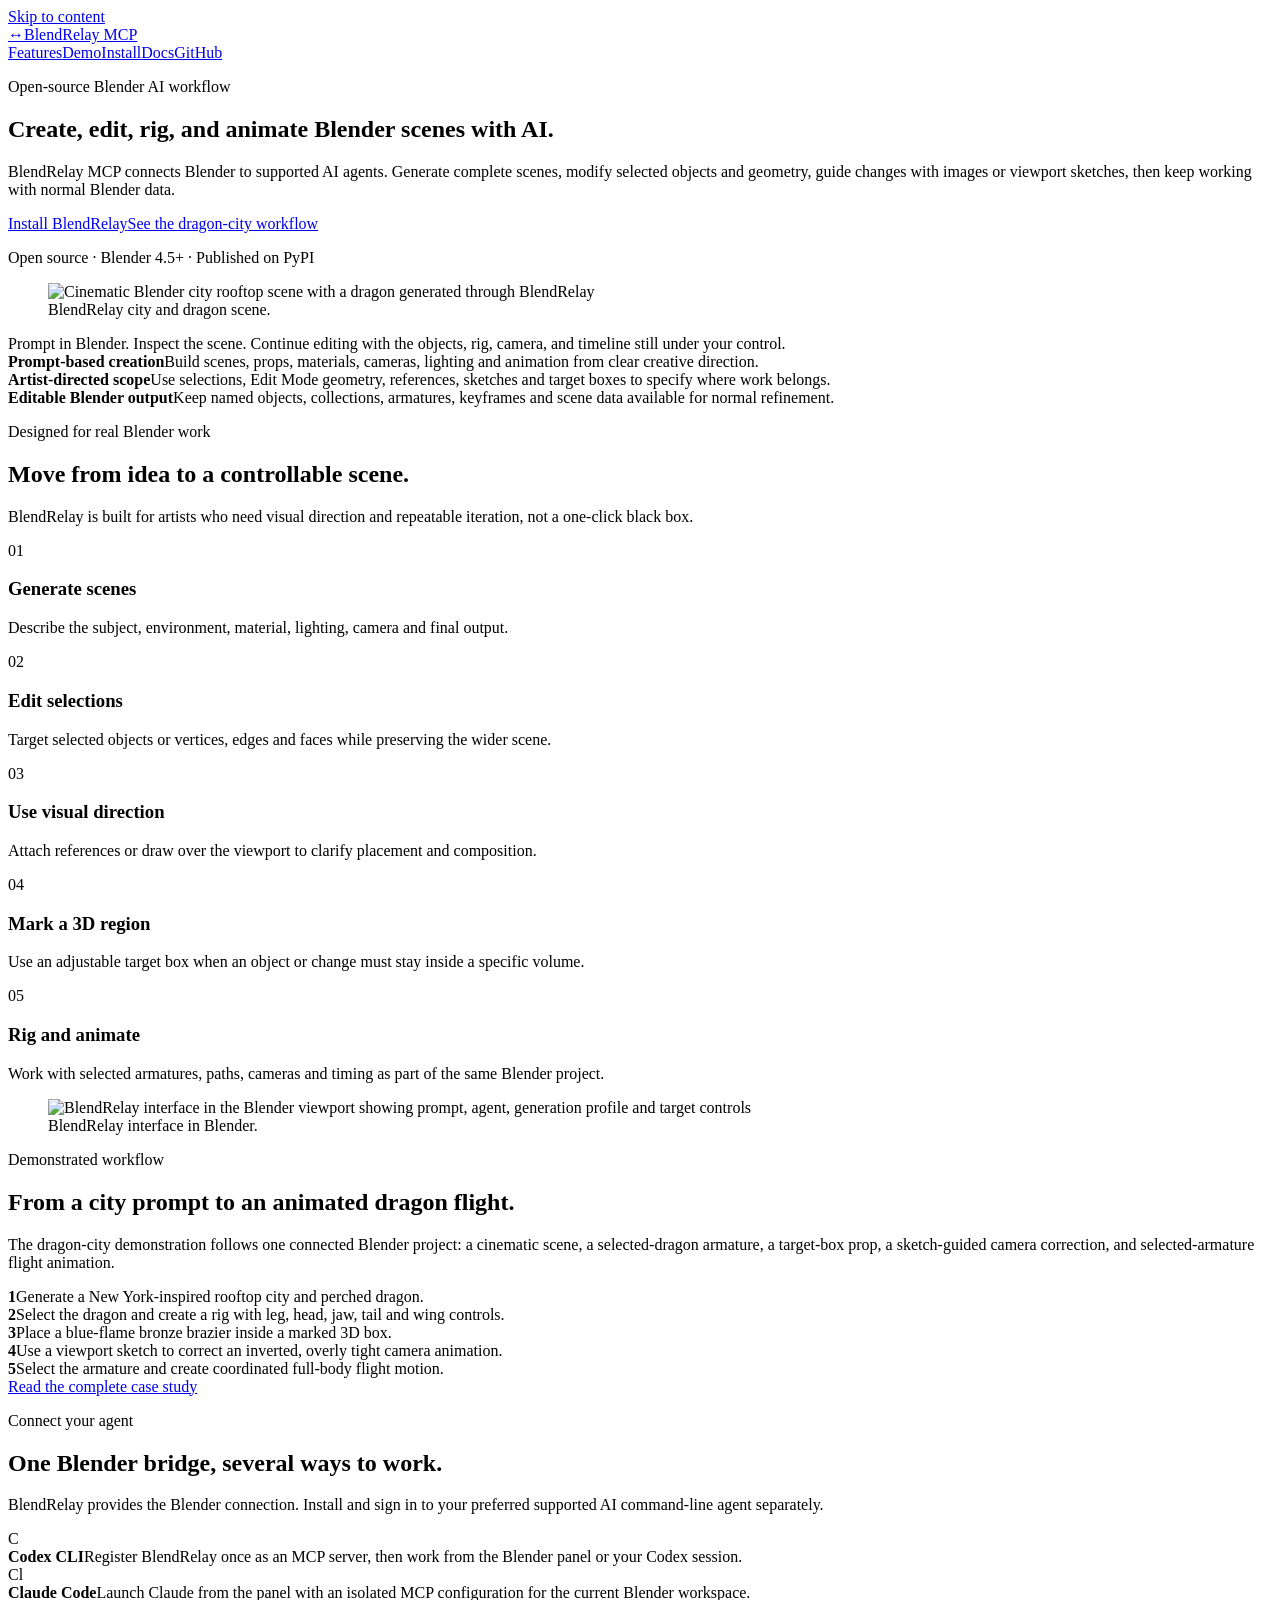
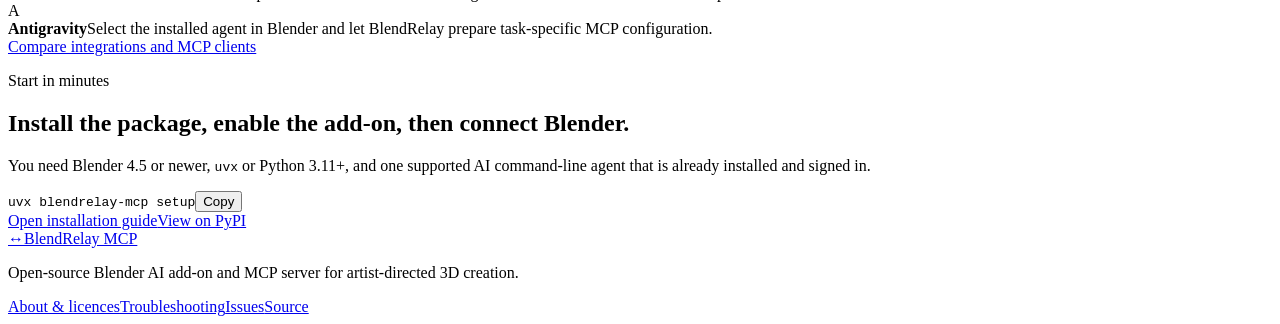
==== website/index.html @ 369a1b4b "Add BlendRelay website and workflow screenshots" ====
<!doctype html>
<html lang="en">
<head>
  <meta charset="utf-8">
  <meta name="viewport" content="width=device-width, initial-scale=1">
  <title>BlendRelay MCP — Open-Source Blender AI Add-on and MCP Server</title>
  <meta name="description" content="Create, edit, rig and animate Blender scenes with AI prompts, selected objects, reference images and viewport sketches using the open-source BlendRelay MCP.">
  <link rel="canonical" href="https://shefq.github.io/blendrelay-mcp/">
  <link rel="icon" href="/blendrelay-mcp/favicon.svg" type="image/svg+xml">
  <link rel="stylesheet" href="/blendrelay-mcp/assets/site.css">
  <script type="application/ld+json">
  {"@context":"https://schema.org","@graph":[
    {"@type":"WebSite","name":"BlendRelay MCP","url":"https://shefq.github.io/blendrelay-mcp/"},
    {"@type":"SoftwareApplication","name":"BlendRelay MCP","applicationCategory":"MultimediaApplication","operatingSystem":"Blender 4.5+","description":"Open-source Blender AI add-on and MCP server for prompt-based 3D creation, editing, rigging and animation.","url":"https://shefq.github.io/blendrelay-mcp/","downloadUrl":"https://pypi.org/project/blendrelay-mcp/","codeRepository":"https://github.com/shefq/blendrelay-mcp","license":"https://github.com/shefq/blendrelay-mcp/blob/main/LICENSE","offers":{"@type":"Offer","price":"0","priceCurrency":"USD"}}
  ]}
  </script>
</head>
<body>
  <a class="skip-link" href="#main">Skip to content</a>
  <header class="site-header"><nav class="shell nav" aria-label="Primary navigation">
    <a class="brand" href="/blendrelay-mcp/"><span class="brand-mark" aria-hidden="true">↔</span>BlendRelay MCP</a>
    <div class="nav-links"><a href="/blendrelay-mcp/features/">Features</a><a href="/blendrelay-mcp/examples/dragon-city/">Demo</a><a href="/blendrelay-mcp/install/">Install</a><a href="/blendrelay-mcp/docs/">Docs</a><a href="https://github.com/shefq/blendrelay-mcp">GitHub</a></div>
  </nav></header>
  <main id="main">
    <section class="shell hero">
      <div>
        <p class="eyebrow">Open-source Blender AI workflow</p>
        <h1>Create, edit, rig, and animate Blender scenes with AI.</h1>
        <p class="lede">BlendRelay MCP connects Blender to supported AI agents. Generate complete scenes, modify selected objects and geometry, guide changes with images or viewport sketches, then keep working with normal Blender data.</p>
        <div class="button-row"><a class="button" href="/blendrelay-mcp/install/">Install BlendRelay</a><a class="button secondary" href="/blendrelay-mcp/examples/dragon-city/">See the dragon-city workflow</a></div>
        <p class="status"><span class="dot" aria-hidden="true"></span>Open source · Blender 4.5+ · Published on PyPI</p>
      </div>
      <div class="hero-media">
        <figure class="workflow-shot hero-shot"><img src="/blendrelay-mcp/assets/media/hero-dragon-city.webp" width="2048" height="1190" alt="Cinematic Blender city rooftop scene with a dragon generated through BlendRelay"><figcaption>BlendRelay city and dragon scene.</figcaption></figure>
        <div class="hero-chip">Prompt in Blender. Inspect the scene. Continue editing with the objects, rig, camera, and timeline still under your control.</div>
      </div>
    </section>

    <section class="shell proof" aria-label="Product facts">
      <div><strong>Prompt-based creation</strong>Build scenes, props, materials, cameras, lighting and animation from clear creative direction.</div>
      <div><strong>Artist-directed scope</strong>Use selections, Edit Mode geometry, references, sketches and target boxes to specify where work belongs.</div>
      <div><strong>Editable Blender output</strong>Keep named objects, collections, armatures, keyframes and scene data available for normal refinement.</div>
    </section>

    <section class="section"><div class="shell">
      <div class="section-head"><div><p class="eyebrow">Designed for real Blender work</p><h2>Move from idea to a controllable scene.</h2></div><p>BlendRelay is built for artists who need visual direction and repeatable iteration, not a one-click black box.</p></div>
      <div class="grid five">
        <article class="card"><span class="number">01</span><h3>Generate scenes</h3><p>Describe the subject, environment, material, lighting, camera and final output.</p></article>
        <article class="card"><span class="number">02</span><h3>Edit selections</h3><p>Target selected objects or vertices, edges and faces while preserving the wider scene.</p></article>
        <article class="card"><span class="number">03</span><h3>Use visual direction</h3><p>Attach references or draw over the viewport to clarify placement and composition.</p></article>
        <article class="card"><span class="number">04</span><h3>Mark a 3D region</h3><p>Use an adjustable target box when an object or change must stay inside a specific volume.</p></article>
        <article class="card"><span class="number">05</span><h3>Rig and animate</h3><p>Work with selected armatures, paths, cameras and timing as part of the same Blender project.</p></article>
      </div>
    </div></section>

    <section class="section"><div class="shell case-study">
      <div class="case-image"><figure class="workflow-shot hero-shot"><img src="/blendrelay-mcp/assets/media/blendrelay-ui.webp" width="2048" height="1224" alt="BlendRelay interface in the Blender viewport showing prompt, agent, generation profile and target controls"><figcaption>BlendRelay interface in Blender.</figcaption></figure></div>
      <div class="case-copy"><p class="eyebrow">Demonstrated workflow</p><h2>From a city prompt to an animated dragon flight.</h2><p class="lede">The dragon-city demonstration follows one connected Blender project: a cinematic scene, a selected-dragon armature, a target-box prop, a sketch-guided camera correction, and selected-armature flight animation.</p>
        <div class="steps">
          <div class="step"><b>1</b><span>Generate a New York-inspired rooftop city and perched dragon.</span></div>
          <div class="step"><b>2</b><span>Select the dragon and create a rig with leg, head, jaw, tail and wing controls.</span></div>
          <div class="step"><b>3</b><span>Place a blue-flame bronze brazier inside a marked 3D box.</span></div>
          <div class="step"><b>4</b><span>Use a viewport sketch to correct an inverted, overly tight camera animation.</span></div>
          <div class="step"><b>5</b><span>Select the armature and create coordinated full-body flight motion.</span></div>
        </div>
        <div class="button-row"><a class="button secondary" href="/blendrelay-mcp/examples/dragon-city/">Read the complete case study</a></div>
      </div>
    </div></section>

    <section class="section"><div class="shell">
      <div class="section-head"><div><p class="eyebrow">Connect your agent</p><h2>One Blender bridge, several ways to work.</h2></div><p>BlendRelay provides the Blender connection. Install and sign in to your preferred supported AI command-line agent separately.</p></div>
      <div class="grid three">
        <article class="card integration"><span class="icon-box">C</span><div><strong>Codex CLI</strong><span>Register BlendRelay once as an MCP server, then work from the Blender panel or your Codex session.</span></div></article>
        <article class="card integration"><span class="icon-box">Cl</span><div><strong>Claude Code</strong><span>Launch Claude from the panel with an isolated MCP configuration for the current Blender workspace.</span></div></article>
        <article class="card integration"><span class="icon-box">A</span><div><strong>Antigravity</strong><span>Select the installed agent in Blender and let BlendRelay prepare task-specific MCP configuration.</span></div></article>
      </div>
      <div class="button-row"><a class="button secondary" href="/blendrelay-mcp/integrations/">Compare integrations and MCP clients</a></div>
    </div></section>

    <section class="section"><div class="shell callout">
      <p class="eyebrow">Start in minutes</p><h2>Install the package, enable the add-on, then connect Blender.</h2>
      <p class="lede">You need Blender 4.5 or newer, <code>uvx</code> or Python 3.11+, and one supported AI command-line agent that is already installed and signed in.</p>
      <div class="command"><code>uvx blendrelay-mcp setup</code><button type="button" data-copy aria-label="Copy installation command">Copy</button></div>
      <div class="button-row"><a class="button" href="/blendrelay-mcp/install/">Open installation guide</a><a class="button secondary" href="https://pypi.org/project/blendrelay-mcp/">View on PyPI</a></div>
    </div></section>
  </main>
  <footer class="site-footer"><div class="shell footer-grid"><div><a class="brand" href="/blendrelay-mcp/"><span class="brand-mark" aria-hidden="true">↔</span>BlendRelay MCP</a><p>Open-source Blender AI add-on and MCP server for artist-directed 3D creation.</p></div><div class="footer-links"><a href="/blendrelay-mcp/about/">About &amp; licences</a><a href="/blendrelay-mcp/troubleshooting/">Troubleshooting</a><a href="https://github.com/shefq/blendrelay-mcp/issues">Issues</a><a href="https://github.com/shefq/blendrelay-mcp">Source</a></div></div></footer>
  <script src="/blendrelay-mcp/assets/site.js"></script>
</body>
</html>
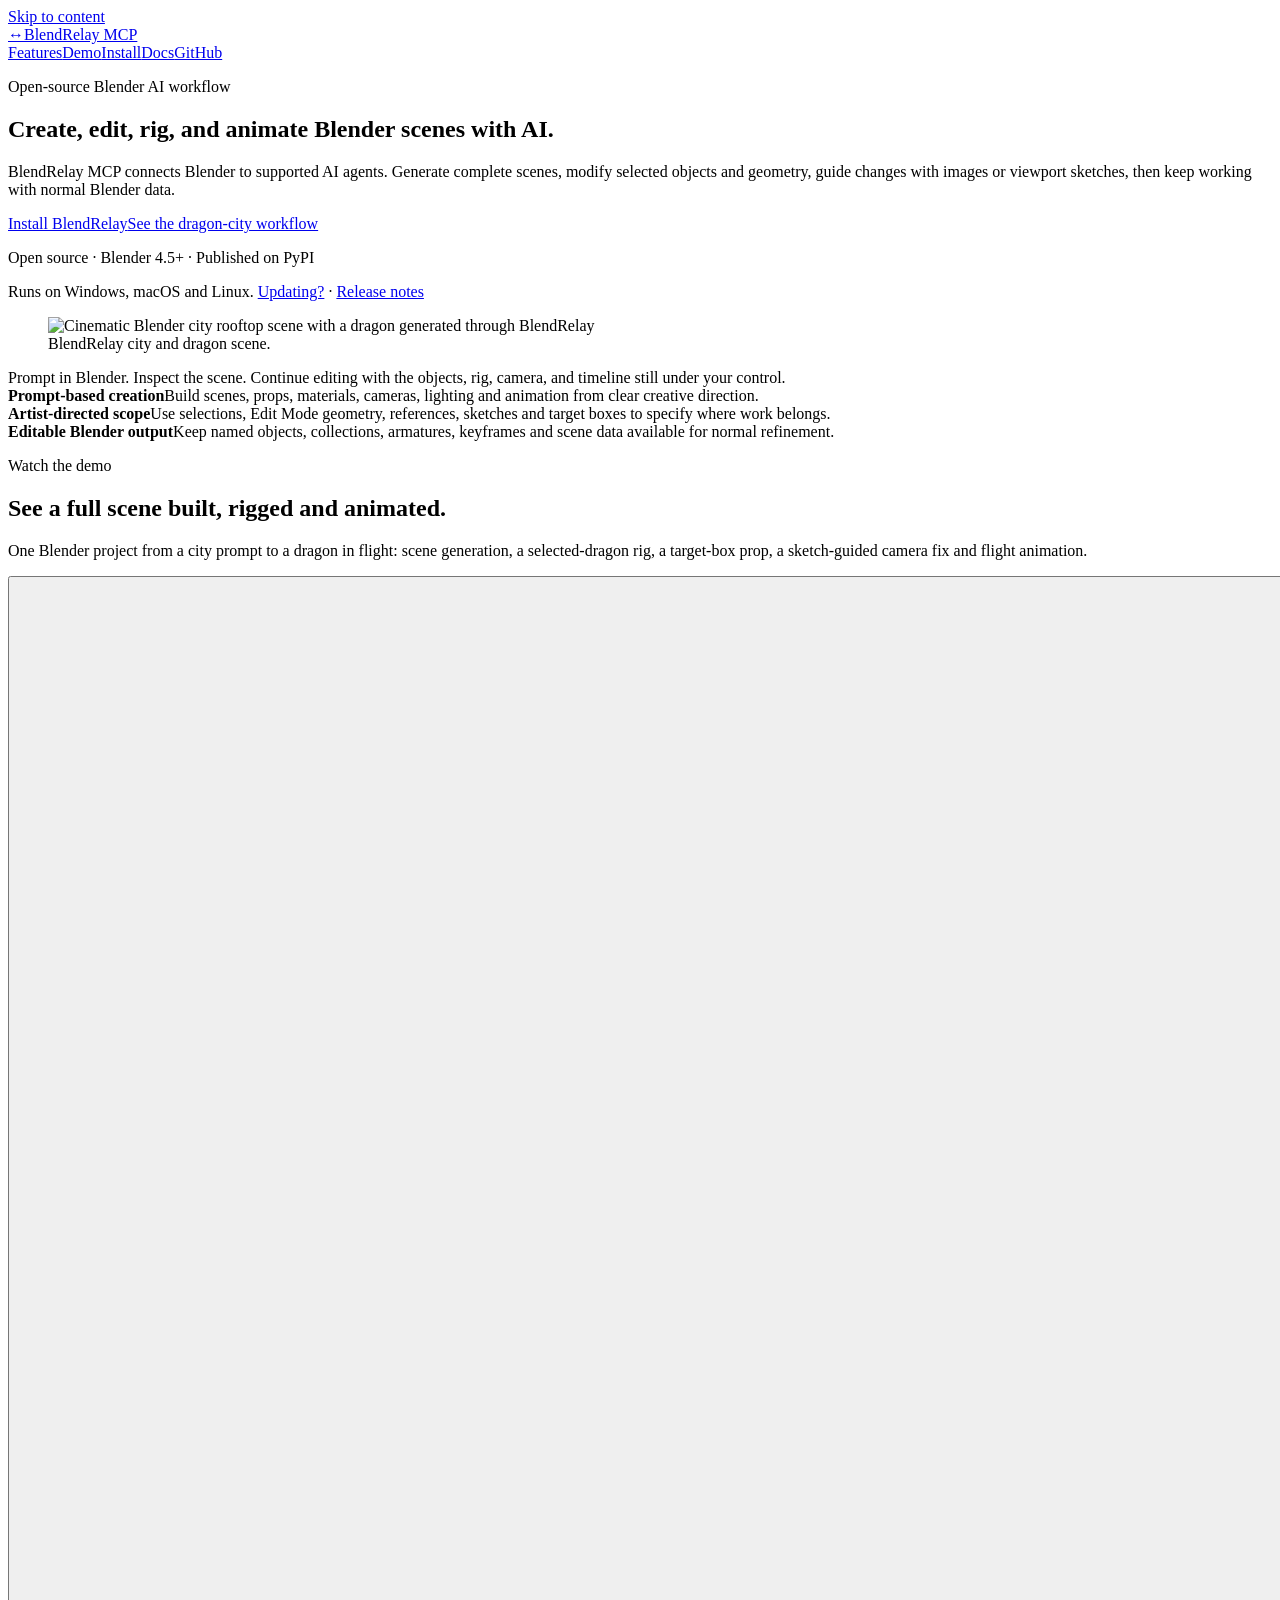
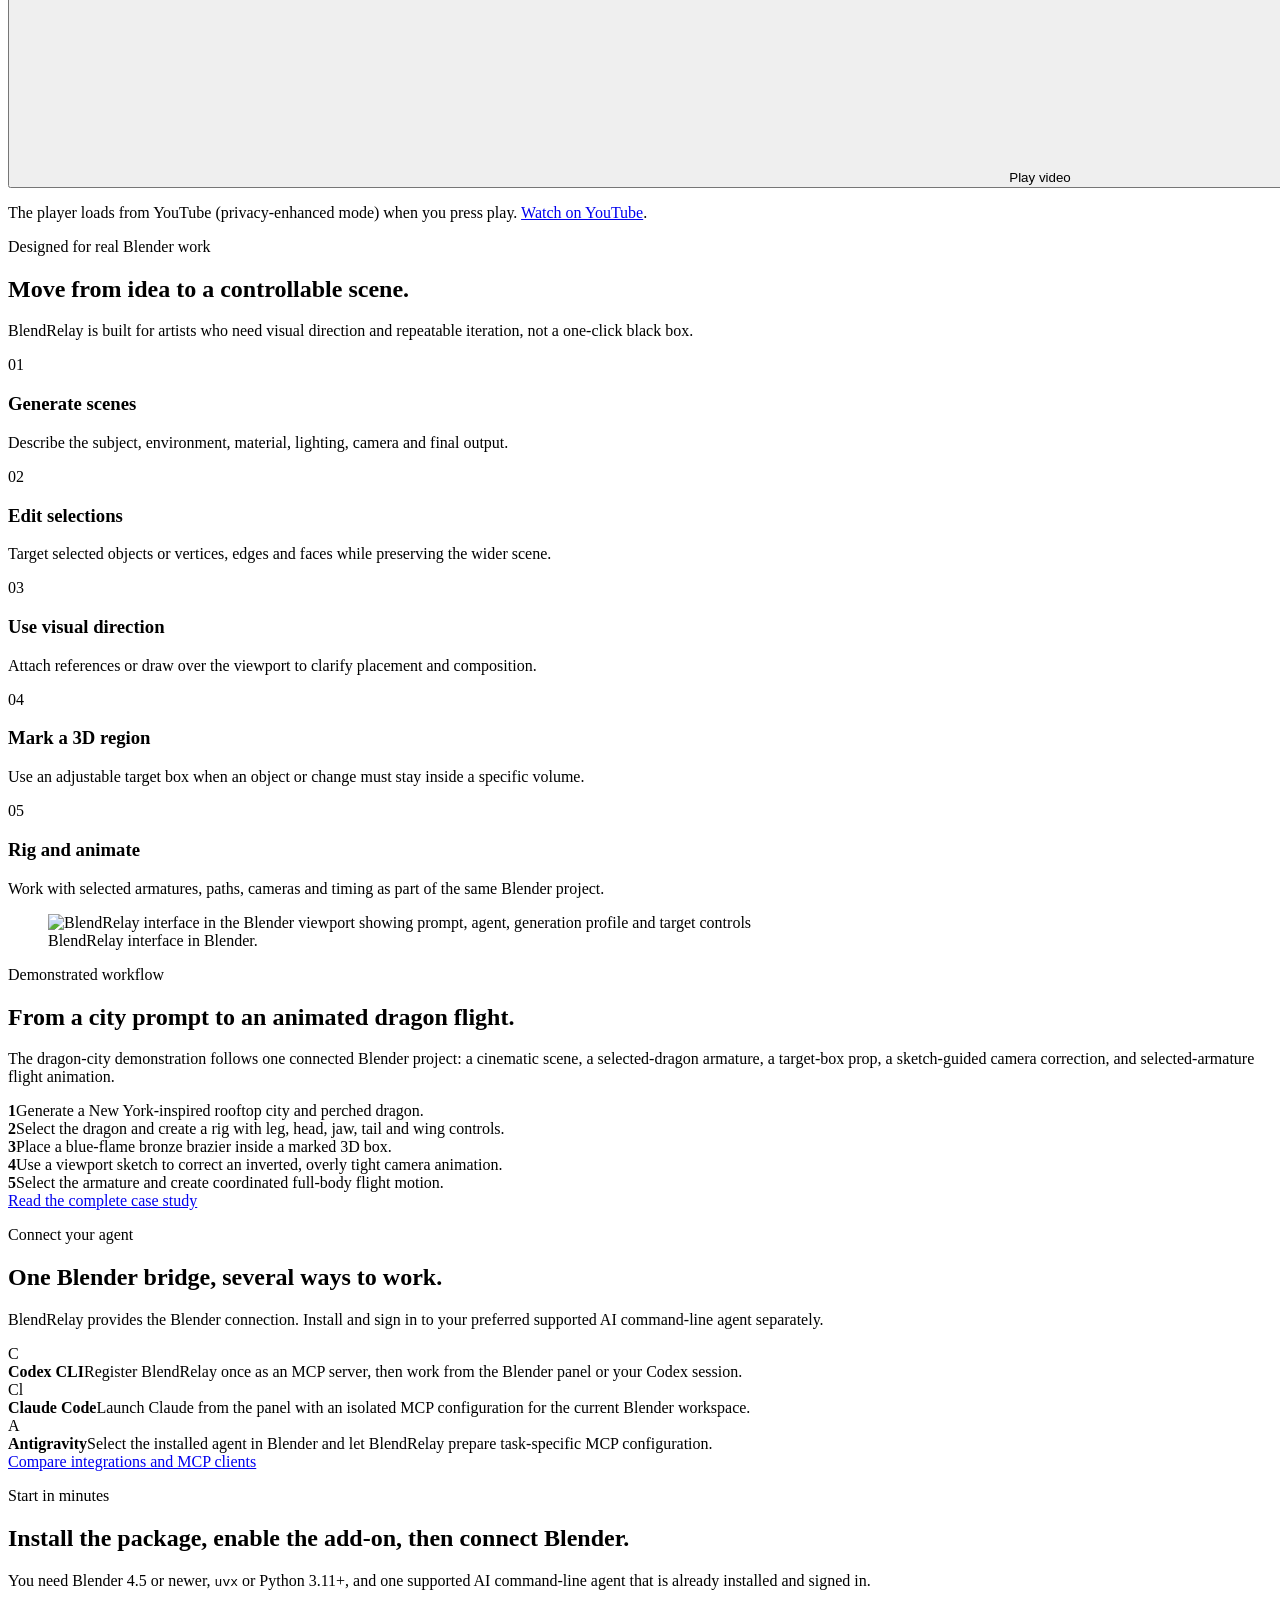
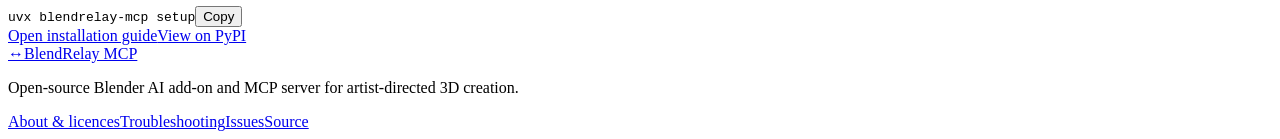
==== commit f080d89c: "Improve the website: demo video, link previews and update guide - Embed the dragon-city demo video o" ====
--- a/website/index.html
+++ b/website/index.html
@@ -5,13 +5,13 @@
   <meta name="viewport" content="width=device-width, initial-scale=1">
   <title>BlendRelay MCP — Open-Source Blender AI Add-on and MCP Server</title>
   <meta name="description" content="Create, edit, rig and animate Blender scenes with AI prompts, selected objects, reference images and viewport sketches using the open-source BlendRelay MCP.">
-  <link rel="canonical" href="https://shefq.github.io/blendrelay-mcp/">
+  <link rel="canonical" href="https://shefq.github.io/blendrelay-mcp/"><meta property="og:type" content="website"><meta property="og:site_name" content="BlendRelay MCP"><meta property="og:title" content="BlendRelay MCP — Open-Source Blender AI Add-on and MCP Server"><meta property="og:description" content="Create, edit, rig and animate Blender scenes with AI prompts, selected objects, reference images and viewport sketches using the open-source BlendRelay MCP."><meta property="og:url" content="https://shefq.github.io/blendrelay-mcp/"><meta property="og:image" content="https://shefq.github.io/blendrelay-mcp/assets/social-card.jpg"><meta property="og:image:width" content="1200"><meta property="og:image:height" content="630"><meta property="og:image:alt" content="BlendRelay MCP: create, edit, rig and animate Blender scenes with AI"><meta name="twitter:card" content="summary_large_image">
   <link rel="icon" href="/blendrelay-mcp/favicon.svg" type="image/svg+xml">
   <link rel="stylesheet" href="/blendrelay-mcp/assets/site.css">
   <script type="application/ld+json">
   {"@context":"https://schema.org","@graph":[
     {"@type":"WebSite","name":"BlendRelay MCP","url":"https://shefq.github.io/blendrelay-mcp/"},
-    {"@type":"SoftwareApplication","name":"BlendRelay MCP","applicationCategory":"MultimediaApplication","operatingSystem":"Blender 4.5+","description":"Open-source Blender AI add-on and MCP server for prompt-based 3D creation, editing, rigging and animation.","url":"https://shefq.github.io/blendrelay-mcp/","downloadUrl":"https://pypi.org/project/blendrelay-mcp/","codeRepository":"https://github.com/shefq/blendrelay-mcp","license":"https://github.com/shefq/blendrelay-mcp/blob/main/LICENSE","offers":{"@type":"Offer","price":"0","priceCurrency":"USD"}}
+    {"@type":"SoftwareApplication","name":"BlendRelay MCP","applicationCategory":"MultimediaApplication","operatingSystem":"Windows, macOS, Linux","softwareRequirements":"Blender 4.5 or newer","releaseNotes":"https://github.com/shefq/blendrelay-mcp/releases","description":"Open-source Blender AI add-on and MCP server for prompt-based 3D creation, editing, rigging and animation.","url":"https://shefq.github.io/blendrelay-mcp/","downloadUrl":"https://pypi.org/project/blendrelay-mcp/","codeRepository":"https://github.com/shefq/blendrelay-mcp","license":"https://github.com/shefq/blendrelay-mcp/blob/main/LICENSE","offers":{"@type":"Offer","price":"0","priceCurrency":"USD"}}
   ]}
   </script>
 </head>
@@ -29,9 +29,10 @@
         <p class="lede">BlendRelay MCP connects Blender to supported AI agents. Generate complete scenes, modify selected objects and geometry, guide changes with images or viewport sketches, then keep working with normal Blender data.</p>
         <div class="button-row"><a class="button" href="/blendrelay-mcp/install/">Install BlendRelay</a><a class="button secondary" href="/blendrelay-mcp/examples/dragon-city/">See the dragon-city workflow</a></div>
         <p class="status"><span class="dot" aria-hidden="true"></span>Open source · Blender 4.5+ · Published on PyPI</p>
+        <p class="os-note">Runs on Windows, macOS and Linux. <a href="/blendrelay-mcp/install/#update">Updating?</a> · <a href="https://github.com/shefq/blendrelay-mcp/releases">Release notes</a></p>
       </div>
       <div class="hero-media">
-        <figure class="workflow-shot hero-shot"><img src="/blendrelay-mcp/assets/media/hero-dragon-city.webp" width="2048" height="1190" alt="Cinematic Blender city rooftop scene with a dragon generated through BlendRelay"><figcaption>BlendRelay city and dragon scene.</figcaption></figure>
+        <figure class="workflow-shot hero-shot"><img srcset="/blendrelay-mcp/assets/media/hero-dragon-city-640.webp 640w, /blendrelay-mcp/assets/media/hero-dragon-city-1024.webp 1024w, /blendrelay-mcp/assets/media/hero-dragon-city.webp 2048w" sizes="(max-width: 900px) 100vw, 560px" fetchpriority="high" decoding="async" src="/blendrelay-mcp/assets/media/hero-dragon-city.webp" width="2048" height="1190" alt="Cinematic Blender city rooftop scene with a dragon generated through BlendRelay"><figcaption>BlendRelay city and dragon scene.</figcaption></figure>
         <div class="hero-chip">Prompt in Blender. Inspect the scene. Continue editing with the objects, rig, camera, and timeline still under your control.</div>
       </div>
     </section>
@@ -41,6 +42,11 @@
       <div><strong>Artist-directed scope</strong>Use selections, Edit Mode geometry, references, sketches and target boxes to specify where work belongs.</div>
       <div><strong>Editable Blender output</strong>Keep named objects, collections, armatures, keyframes and scene data available for normal refinement.</div>
     </section>
+
+    <section class="section"><div class="shell video-section">
+      <div class="section-head"><div><p class="eyebrow">Watch the demo</p><h2>See a full scene built, rigged and animated.</h2></div><p>One Blender project from a city prompt to a dragon in flight: scene generation, a selected-dragon rig, a target-box prop, a sketch-guided camera fix and flight animation.</p></div>
+      <div class="video" data-video="AaTDT457A3U"><button type="button" class="video-play" aria-label="Play the video: Blender AI Demo: Build, Rig &amp; Animate a Dragon"><img src="/blendrelay-mcp/assets/media/dragon-flight-animation-1024.webp" srcset="/blendrelay-mcp/assets/media/dragon-flight-animation-640.webp 640w, /blendrelay-mcp/assets/media/dragon-flight-animation-1024.webp 1024w, /blendrelay-mcp/assets/media/dragon-flight-animation.webp 2048w" sizes="(max-width: 900px) calc(100vw - 2rem), 860px" width="2048" height="1188" loading="lazy" decoding="async" alt=""><span class="play-icon" aria-hidden="true"></span><span class="video-label">Play video</span></button></div><p class="video-note">The player loads from YouTube (privacy-enhanced mode) when you press play. <a href="https://www.youtube.com/watch?v=AaTDT457A3U">Watch on YouTube</a>.</p>
+    </div></section>
 
     <section class="section"><div class="shell">
       <div class="section-head"><div><p class="eyebrow">Designed for real Blender work</p><h2>Move from idea to a controllable scene.</h2></div><p>BlendRelay is built for artists who need visual direction and repeatable iteration, not a one-click black box.</p></div>
@@ -54,7 +60,7 @@
     </div></section>
 
     <section class="section"><div class="shell case-study">
-      <div class="case-image"><figure class="workflow-shot hero-shot"><img src="/blendrelay-mcp/assets/media/blendrelay-ui.webp" width="2048" height="1224" alt="BlendRelay interface in the Blender viewport showing prompt, agent, generation profile and target controls"><figcaption>BlendRelay interface in Blender.</figcaption></figure></div>
+      <div class="case-image"><figure class="workflow-shot hero-shot"><img srcset="/blendrelay-mcp/assets/media/blendrelay-ui-640.webp 640w, /blendrelay-mcp/assets/media/blendrelay-ui-1024.webp 1024w, /blendrelay-mcp/assets/media/blendrelay-ui.webp 2048w" sizes="(max-width: 900px) 100vw, 460px" loading="lazy" decoding="async" src="/blendrelay-mcp/assets/media/blendrelay-ui.webp" width="2048" height="1224" alt="BlendRelay interface in the Blender viewport showing prompt, agent, generation profile and target controls"><figcaption>BlendRelay interface in Blender.</figcaption></figure></div>
       <div class="case-copy"><p class="eyebrow">Demonstrated workflow</p><h2>From a city prompt to an animated dragon flight.</h2><p class="lede">The dragon-city demonstration follows one connected Blender project: a cinematic scene, a selected-dragon armature, a target-box prop, a sketch-guided camera correction, and selected-armature flight animation.</p>
         <div class="steps">
           <div class="step"><b>1</b><span>Generate a New York-inspired rooftop city and perched dragon.</span></div>
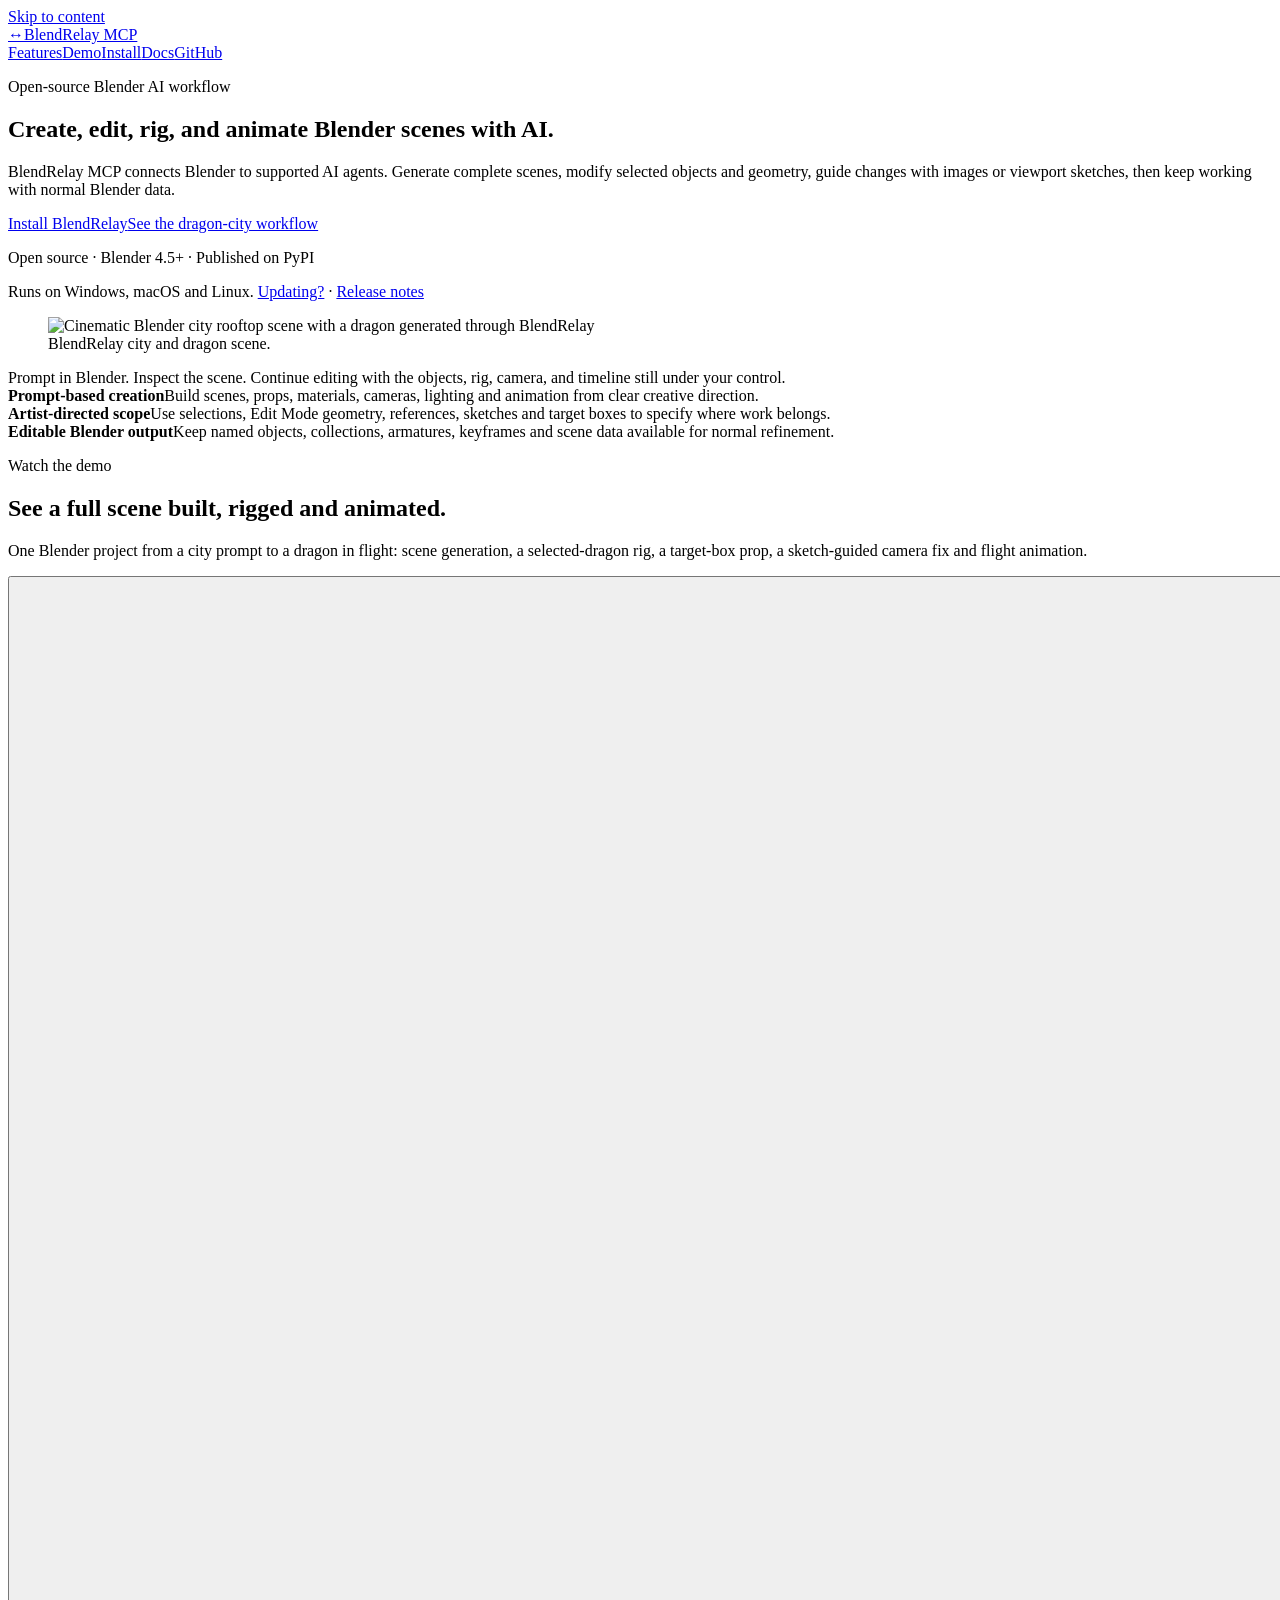
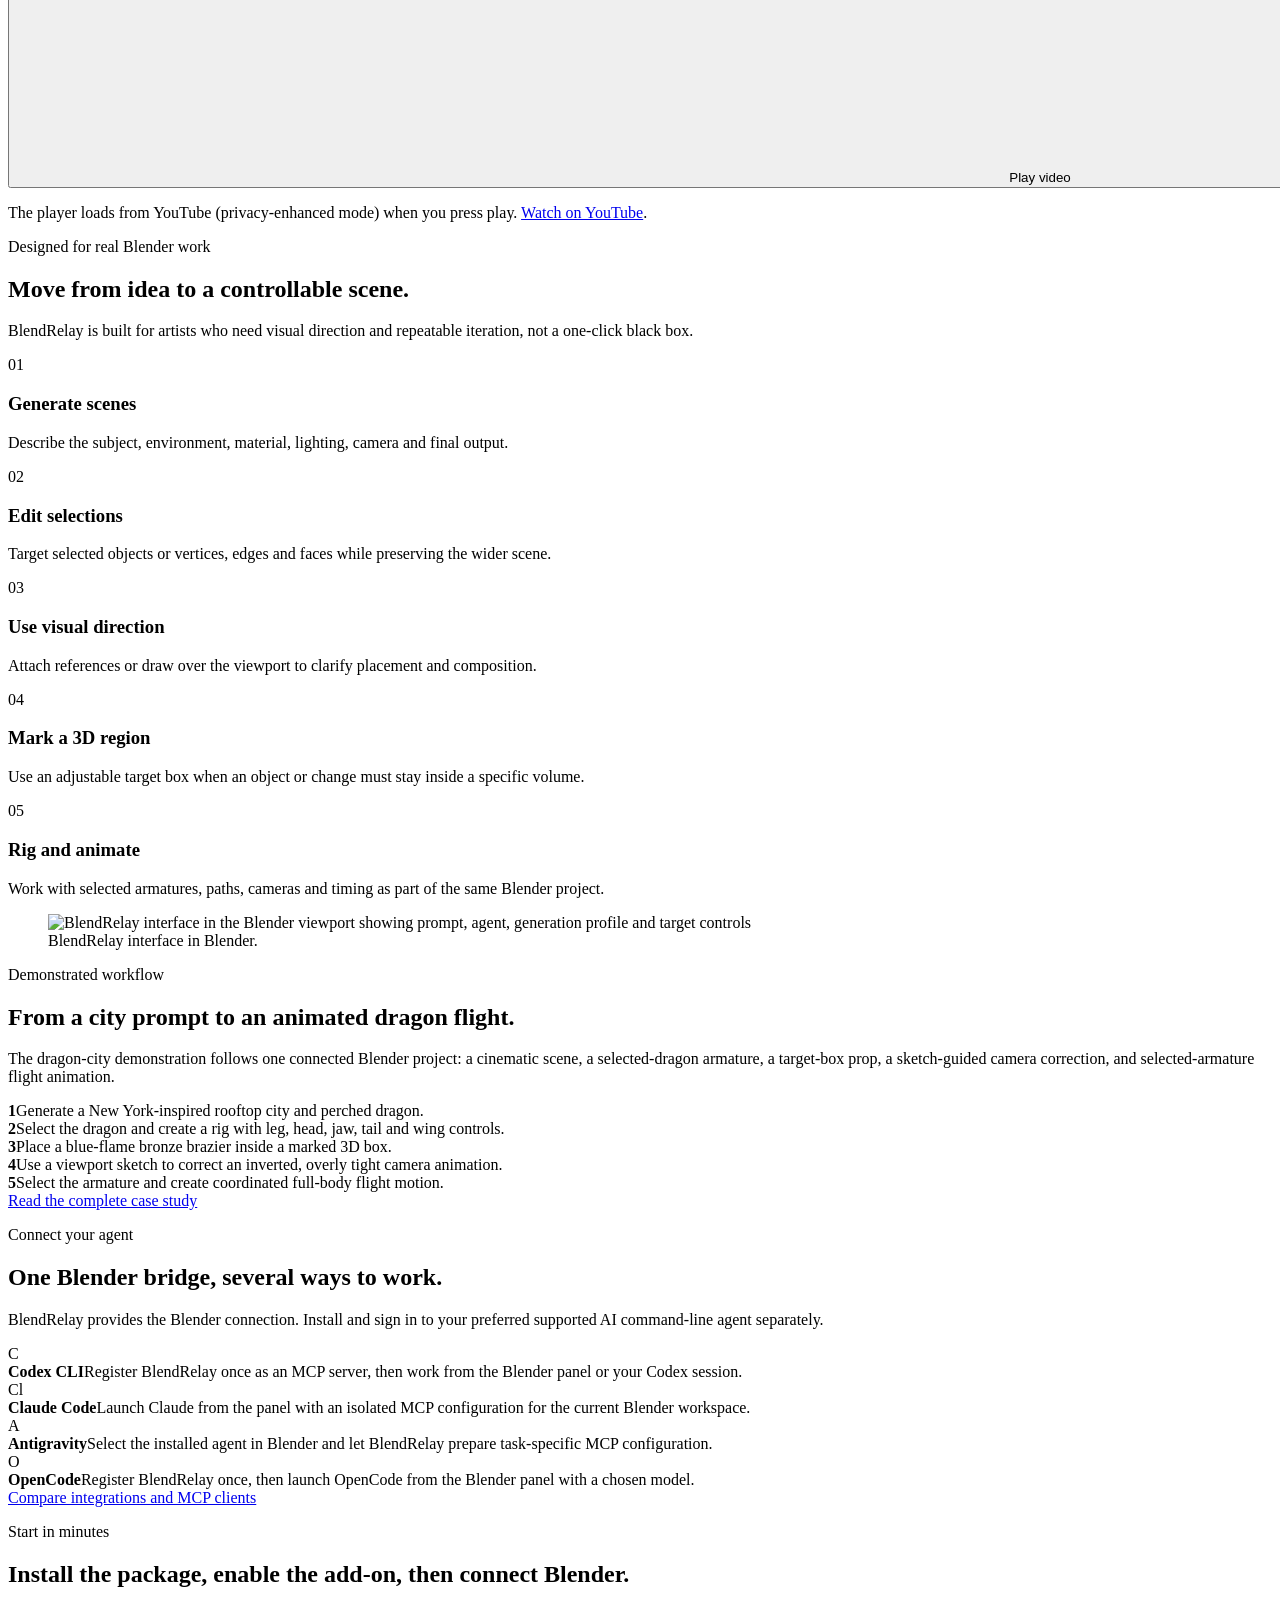
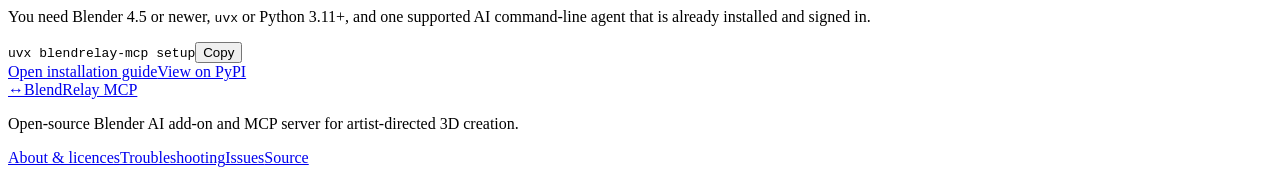
==== commit 72effa63: "feat(opencode): add OpenCode as a supported agent backend OpenCode v2 runs headless through `opencod" ====
--- a/website/index.html
+++ b/website/index.html
@@ -79,6 +79,7 @@
         <article class="card integration"><span class="icon-box">C</span><div><strong>Codex CLI</strong><span>Register BlendRelay once as an MCP server, then work from the Blender panel or your Codex session.</span></div></article>
         <article class="card integration"><span class="icon-box">Cl</span><div><strong>Claude Code</strong><span>Launch Claude from the panel with an isolated MCP configuration for the current Blender workspace.</span></div></article>
         <article class="card integration"><span class="icon-box">A</span><div><strong>Antigravity</strong><span>Select the installed agent in Blender and let BlendRelay prepare task-specific MCP configuration.</span></div></article>
+        <article class="card integration"><span class="icon-box">O</span><div><strong>OpenCode</strong><span>Register BlendRelay once, then launch OpenCode from the Blender panel with a chosen model.</span></div></article>
       </div>
       <div class="button-row"><a class="button secondary" href="/blendrelay-mcp/integrations/">Compare integrations and MCP clients</a></div>
     </div></section>
